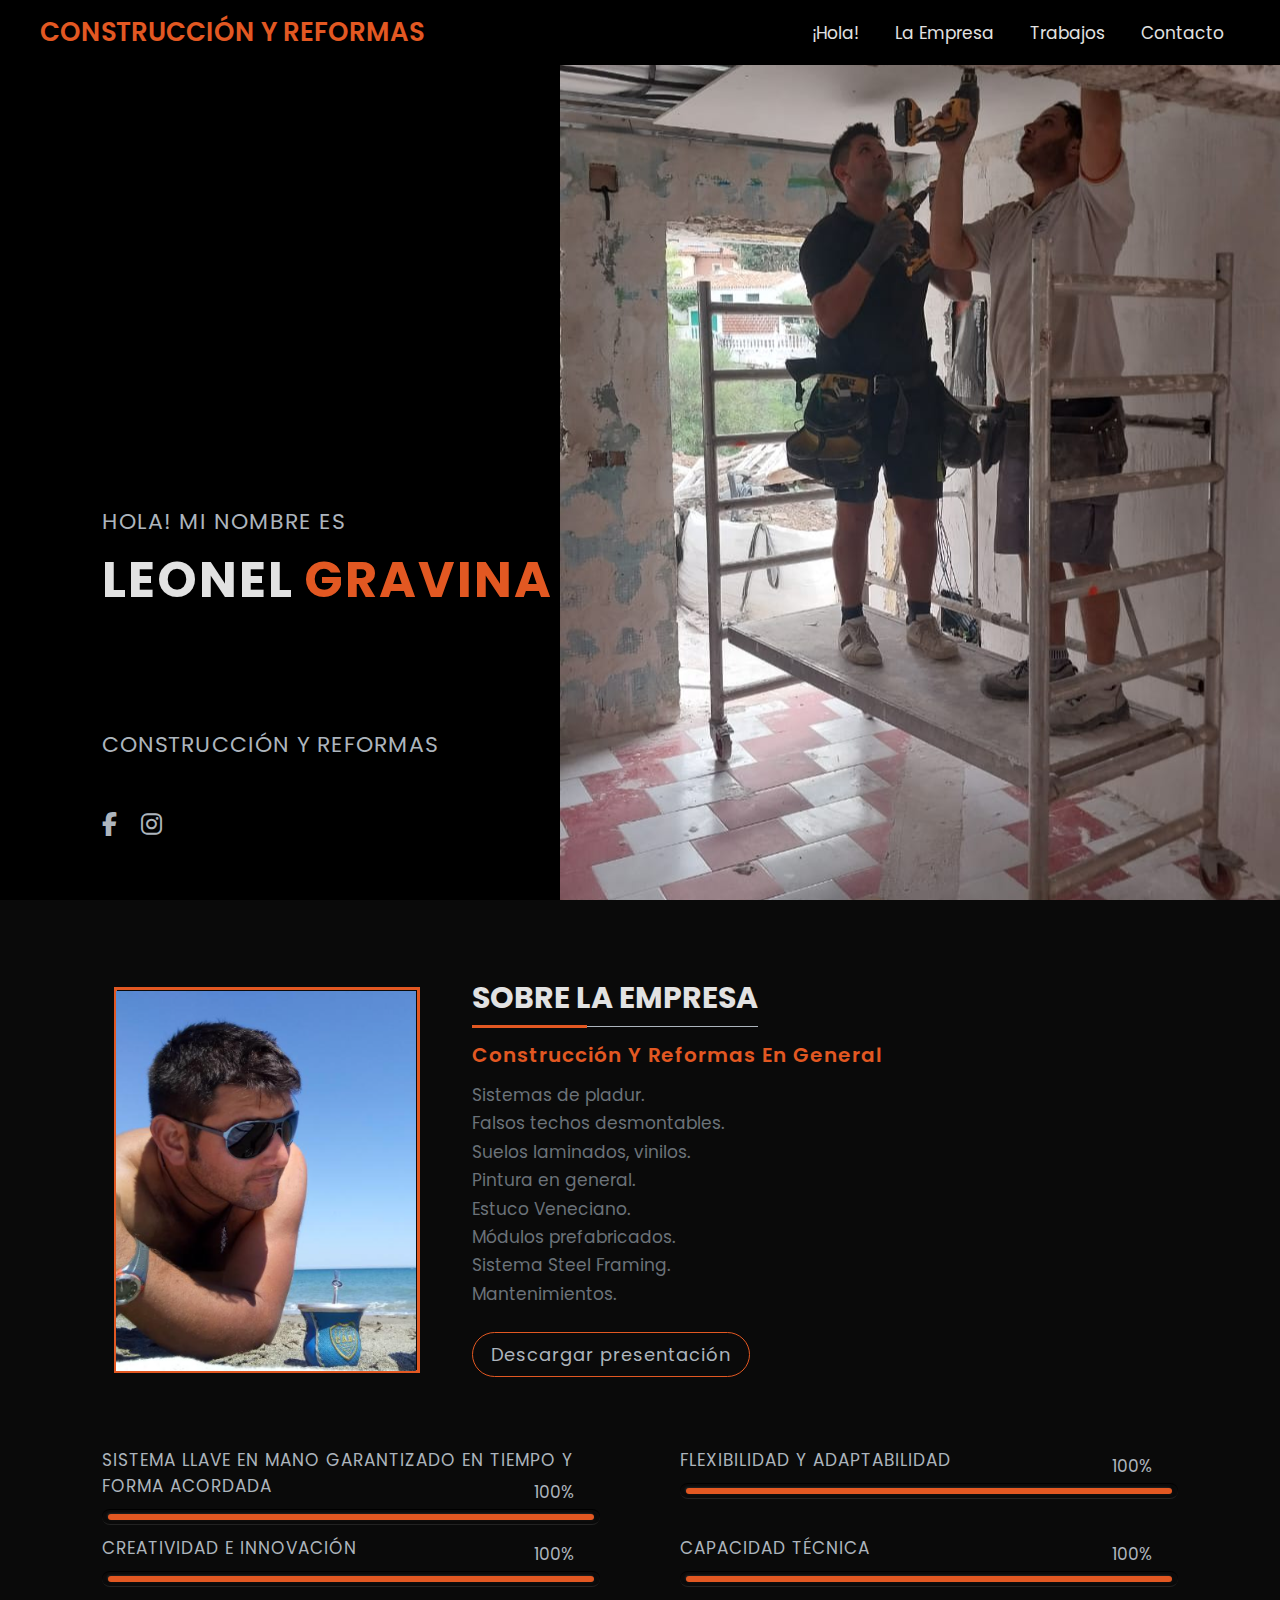
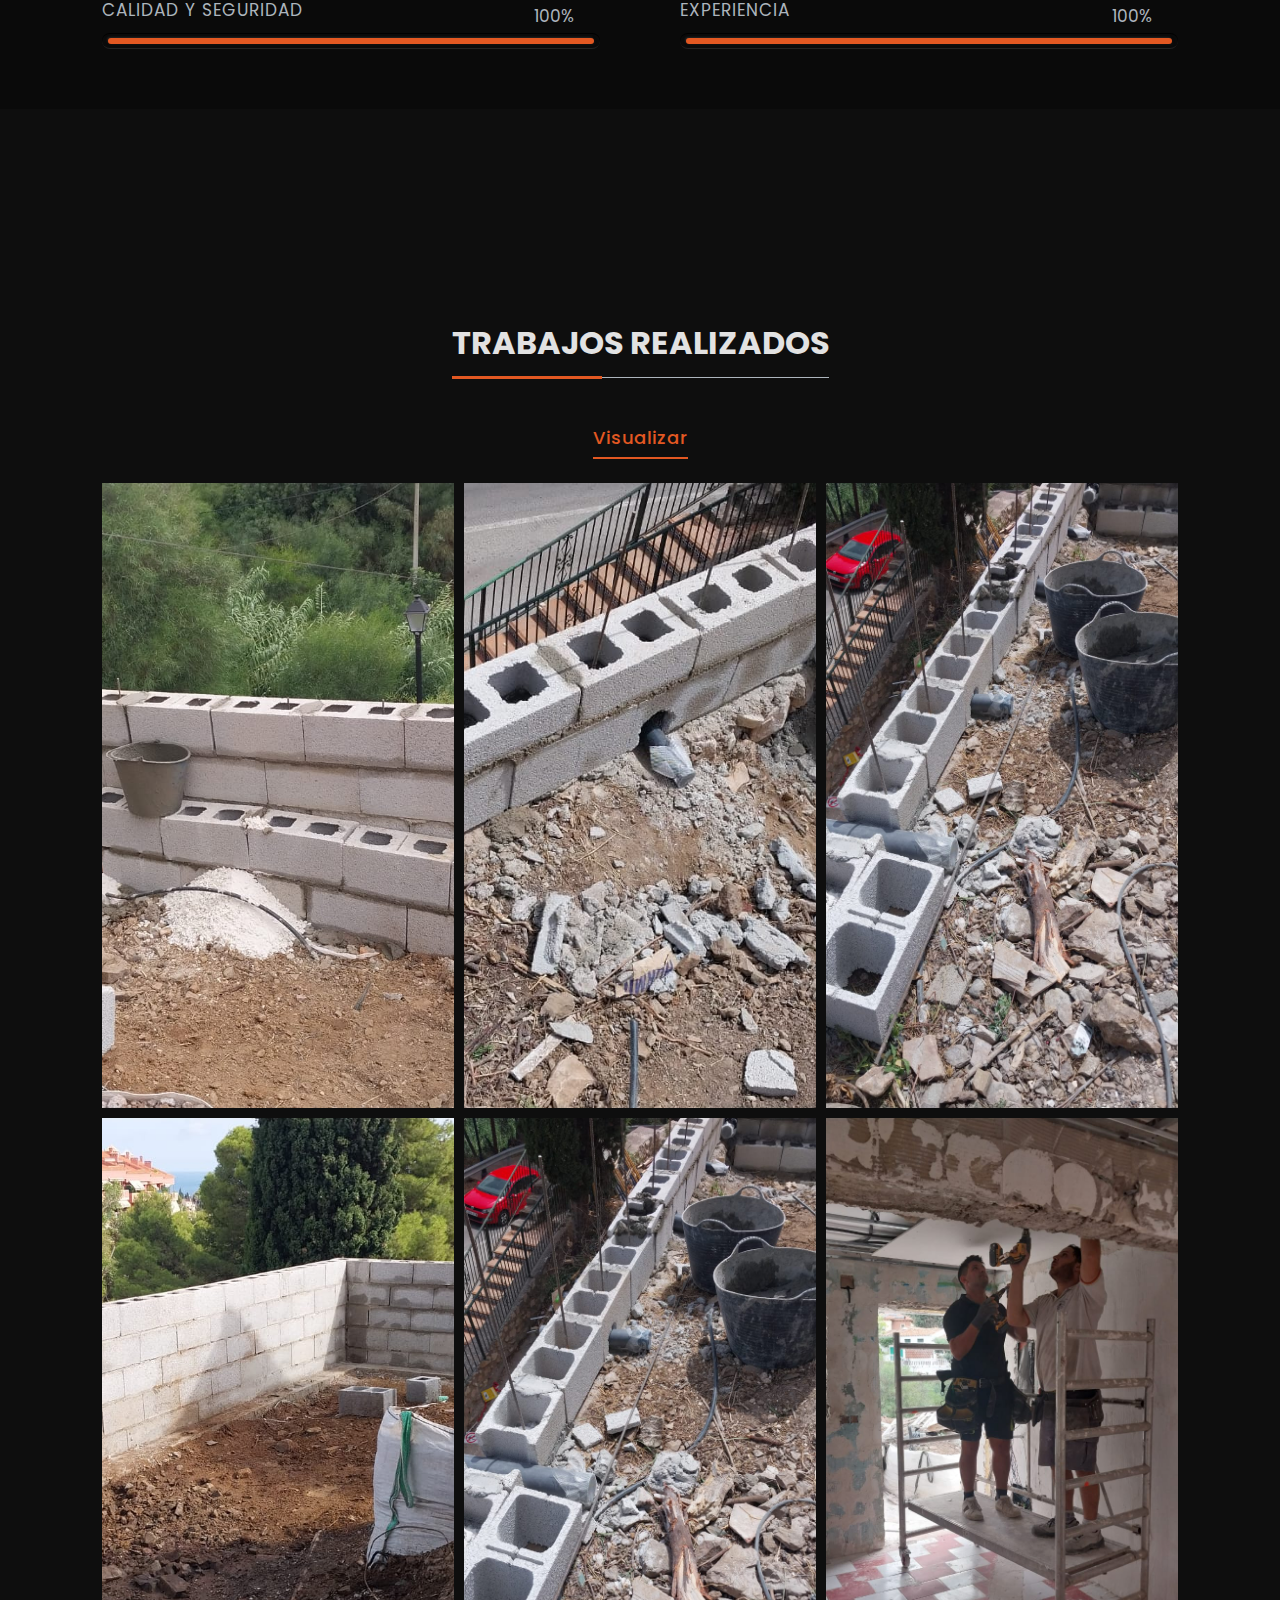
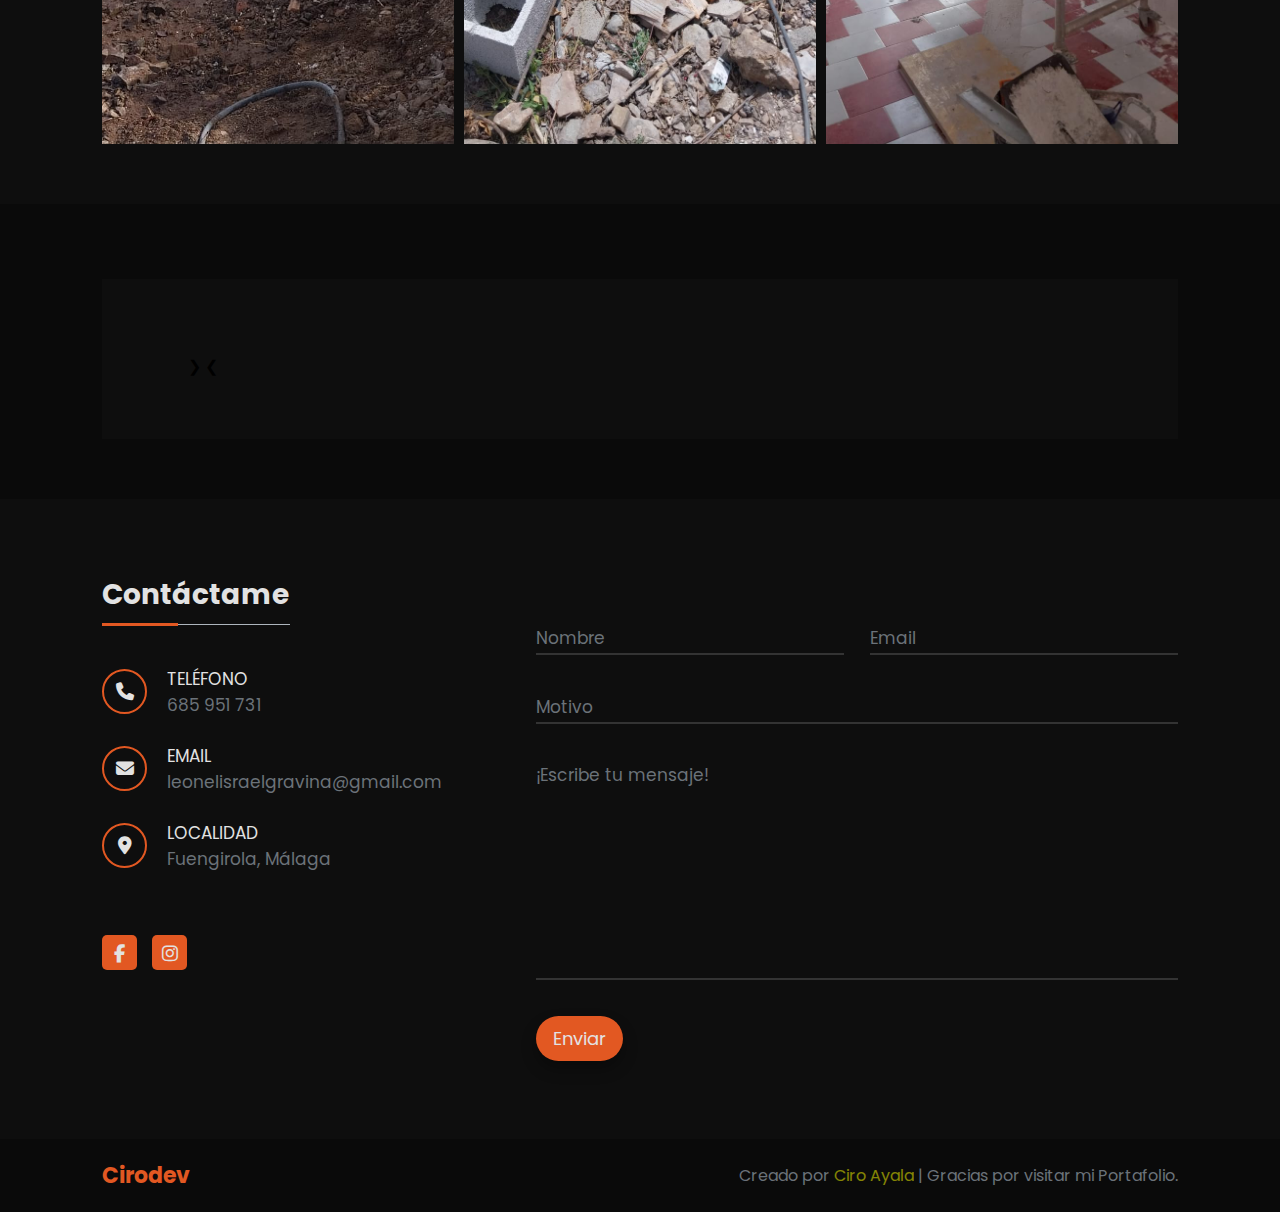
==== index.html @ b0738f1f "Add files via upload" ====
<!DOCTYPE html>
<html>
<head>
	<!-- *******  Link To Custom CSS Style Sheet  ******* -->
	<link rel="stylesheet" type="text/css" href="style.css">

	<!-- *******  Font Awesome Icons Link  ******* -->
	<link rel="stylesheet" href="https://cdnjs.cloudflare.com/ajax/libs/font-awesome/6.1.1/css/all.min.css"/>

	<!-- *******  Link To Goggle Fonts  *******  -->
	<link href="https://fonts.googleapis.com/css2?family=Poppins:ital,wght@0,100;0,200;0,400;0,500;0,600;0,800;1,900&display=swap" rel="stylesheet">

	<meta name="viewport" content="width=device-width, initial-scale=1.0">
	<title>Leonel Gravina</title>
</head>
<body>
<div class="websiteContainer">
	
	<!--  *******   Home Section Starts   *******  -->

	<section class="homeSection" id="sectionHome">
		
		<!--  =======   Menu Starts   =======  -->

		<nav class="primaryMenu">
			
			<div class="logo">
				<a href="#">Construcción Y Reformas</a>
			</div>
			
			<ul>
				<li><a href="#sectionHome">¡Hola!</a></li>
				<li><a href="#sectionAbout">La Empresa</a></li>
				
				<li><a href="#sectionPortfolio">Trabajos</a></li>
			
				<li><a href="#sectionContact">Contacto</a></li>
			</ul>

			<div id="primaryMenuBtn">
				<div class="bar"></div>
				<div class="bar"></div>
				<div class="bar"></div>
			</div>

		</nav>

		<!--  =======   Menu Ends   =======  -->

		<!--  =======   Home Body Starts   =======  -->

		<main class="homeBody">
			<div class="homeInfoText">
				<br>
				<br>
				<br>
				<br>
				<br>
				<br>
				<br>
				<br>
				<br>
				<br>
				<br>
				<br>
				<p>Hola! mi nombre es</p>
				<h1><span>Leonel</span><span>Gravina</span></h1>
				<br>
				<br>
				<br>
				<br>
				<p>Construcción y Reformas</p>
				
				<div class="homeSocialMedia">
					<a href="https://www.facebook.com/leonel.gravina.7" target="_blank"><i class="fa-brands fa-facebook-f"></i></a>
					<!--a href="#"><i class="fa-brands fa-twitter"></i></a-->
					<a href="https://instagram.com/leonelgravina?igshid=NzZlODBkYWE4Ng==" target="_blank"><i class="fa-brands fa-instagram"></i></a>
					
				</div>

		</main>

		<!--  =======   Home Body Ends   =======  -->

	</section>

	<!--  *******   Home Section Ends   *******  -->


	<!--  *******   About Section Starts   *******  -->

	<section class="aboutSection" id="sectionAbout">
		<div class="aboutContents">
			
			<!--  =======   About Image Starts   =======  -->

			<div class="aboutImage">
				<img src="Images/leonel.png">
			</div>
			<!--  =======   About Image Ends   =======  -->

			<!--  =======   About Info Starts   =======  -->

			<div class="aboutInfo">
				<h1>Sobre la Empresa</h1>
				<h2>Construcción y Reformas en general</h2>
				<p>Sistemas de pladur.</p>
				<p>Falsos techos desmontables.</p>
				<p>Suelos laminados, vinilos.</p>
				<p>Pintura en general.</p>
				<p>Estuco Veneciano.</p>
				<p>Módulos prefabricados.</p>
				<p>Sistema Steel Framing.</p>
				<p>Mantenimientos.</p>
				<!--<div class="aboutPersonalInfo">
					<div><span>Nombre:</span><span>Leonel Gravina</span></div>
					<div><span>Edad:</span><span>36 años</span></div>
					<div><span>Email:</span><span>leonelisraelgravina@gmail.com</span></div>
					<div><span>Teléfono:</span><span>685 951 731</span></div>
					<div><span>Dirección:</span><span>Fuengirola, Málaga.</span></div>
				</div> -->
				<div class="button">
					<a href="./Docs/tarjetaleonel.pdf" download=""><button>Descargar presentación </button></a>
				</div>
			</div>

			<!--  =======   About Info Ends   =======  -->

			<!--  =======   About Skills Starts   =======  -->

<div class="aboutSkills">
	
<div class="skill">
	<div class="subject">Sistema LLave en mano garantizado en tiempo y forma acordada</div>
	<div class="progress_bar">
		<div class="progress_line" value="100%" style="max-width: 100%"></div>
	</div>
</div>

<div class="skill">
	<div class="subject">Flexibilidad y adaptabilidad</div>
	<div class="progress_bar">
		<div class="progress_line" value="100%" style="max-width: 100%"></div>
	</div>
</div>


<div class="skill">
	<div class="subject">Creatividad e innovación</div>
	<div class="progress_bar">
		<div class="progress_line" value="100%" style="max-width: 100%"></div>
	</div>
</div>

<div class="skill">
	<div class="subject">Capacidad técnica</div>
	<div class="progress_bar">
		<div class="progress_line" value="100%" style="max-width: 100%"></div>
	</div>
</div>


<div class="skill">
	<div class="subject">Calidad y seguridad</div>
	<div class="progress_bar">
		<div class="progress_line" value="100%" style="max-width: 100%"></div>
	</div>
</div>

<div class="skill">
	<div class="subject">Experiencia</div>
	<div class="progress_bar">
		<div class="progress_line" value="100%" style="max-width: 100%"></div>
	</div>
</div>

</div>

			<!--  =======   About Skills Ends   =======  -->

		</div>
	</section>

	<!--  *******   About Section Ends   *******  -->


	<!--  *******   Services Section Starts   *******  -->

	<section class="servicesSection" id="sectionServices">
		
		<!--<div class="serviceTitle">
			<h1>Mis Conocimiento</h1>
			<p>Realize dos años de Licenciatura en Informatica y dos Analista de Sistema, pero la gran parte de mis conocimientos los adquiri con la experiencia laboral.</p>
		</div>

		<div class="serviceContents">
			
			<div class="serviceBox">
				<i class="fa-solid fa-code"></i>
				<h2>Backend .NET</h2>
				<p>Tengo más de 30+ Softwares realizados.</p>
			</div>

			<div class="serviceBox">
				<i class="fa-solid fa-laptop-code"></i>
				<h2>Desarrollo de App de Escritorio</h2>
				<p>Llevo realizando más de 20+ aplicaciones para la Institución Policial.</p>
			</div>

			<div class="serviceBox">
				<i class="fa-solid fa-signal"></i>
				<h2>Alarmas</h2>
				<p>Instalación de sistemas de Alarmas, Monitoreo y Video Vigilancia.</p>
			</div> -->

			<!--<div class="serviceBox">
				<i class="fa-solid fa-broom-ball"></i>
				<h2>Logo Design</h2>
				<p>Lorem ipsum dolor sit amet, consectetur adipisicing elit, sed do eiusmod tempor incididunt ut labore et dolore magna aliqua.</p>
			</div>

			<div class="serviceBox">
				<i class="fa-solid fa-mobile-screen"></i>
				<h2>App Design</h2>
				<p>Lorem ipsum dolor sit amet, consectetur adipisicing elit, sed do eiusmod tempor incididunt ut labore et dolore magna aliqua.</p>
			</div>

			<div class="serviceBox">
				<i class="fa-solid fa-rocket"></i>
				<h2>SEO Optimization</h2>
				<p>Lorem ipsum dolor sit amet, consectetur adipisicing elit, sed do eiusmod tempor incididunt ut labore et dolore magna aliqua.</p>
			</div-->


		</div>

	</section>

	<!--  *******   Services Section Ends   *******  -->


	<!--  *******   Resume Section Starts   *******  -->

	

	<!--  *******   Resume Section Ends   *******  -->


	<!--  *******   Portfolio Section Starts   *******  -->

	<section class="portfolioSection" id="sectionPortfolio">
		
		<header class="portfolioTitle">
			<h1>Trabajos Realizados</h1>
		</header>

		<main class="portfolioContents">
			
			<!--  =======   Buttons Starts   =======  -->
			<div class="portfolioBtns">
				<ul>
					<li class="btn active" data-filter="all">Visualizar</li>
					<!--li class="btn" data-filter="design"></li>
					<li class="btn" data-filter="development">Development</li>
					<li class="btn" data-filter="logo">Logo</li-->
				</ul>
			</div>
			<!--  =======   Buttons Ends   =======  -->
			<!--  =======   Gallery Starts   =======  -->

			<div class="portfolioGallery">
				
				<div class="card" data-item="design">
					<div class="imgBox">
						<img src="Images/Pagina_en_construccion.jpeg">
					</div>
				</div>

				<div class="card" data-item="design">
					<div class="imgBox">
						<img src="Images/2.jpeg">
					</div>
				</div>

				<div class="card" data-item="design">
					<div class="imgBox">
						<img src="Images/3.jpeg">
					</div>
				</div>

				<div class="card" data-item="design">
					<div class="imgBox">
						<img src="Images/4.jpeg">
					</div>
				</div>

				<div class="card" data-item="design">
					<div class="imgBox">
						<img src="Images/3.jpeg">
					</div>
				</div>

				<div class="card" data-item="design">
					<div class="imgBox">
						<img src="Images/5.jpeg">
					</div>
				</div>


			</div>

			<!--  =======   Gallery Ends   =======  -->

		</main>

		<!--  =======   Popup Image Box Starts   =======  -->

		<div class="portfolioPopupBox">
			<span>&times;</span>
			<img src="Images/Pagina_en_construccion.jpeg">
		</div>

		<!--  =======   Popup Image Box Ends   =======  -->

	</section>

	<!--  *******   Portfolio Section Ends   *******  -->


	<!--  *******   Testimonial (Review) Section Starts   *******  -->

	<section class="reviewSection" id="sectionReview">
		
		<!--  =======   Titles Starts   =======  -->
	
		<!--  =======   Titles Ends   =======  -->

		<!--  =======   Contents Starts   =======  -->
		<main class="contactSection">
			
			<!--  =======   Review Cards Wrapper Starts   =======  -->
			
			<!--  =======   Review Cards Wrapper Ends   =======  -->

			<!--  =======   Review Buttons Starts   =======  -->
			<div class="reviewBtns">
				<span class="next">&#10095;</span>
				<span class="prev">&#10094;</span>
			</div>
			<!--  =======   Review Buttons Ends   =======  -->

			<!--  =======   Review Cards Indicators Starts   =======  -->
			<div class="reviewCardsIndicators">
				
			</div>
			<!--  =======   Review Cards Indicators Ends   =======  -->

		</main>
		<!--  =======   Contents Ends   =======  -->

	</section>

	<!--  *******   Testimonial (Review) Section Ends   *******  -->


	<!--  *******   Contact Section Starts   *******  -->

	<section class="contactSection" id="sectionContact">
		
		<main class="contactContentsRow">
			
			<!--  =======   Left Column Starts   =======  -->
			<div class="even-column contactDetails">
				
				<div class="contactTitle">
					<h2>Contáctame </h2>
					
				</div>

				<div class="contactInfo">
					
					<div class="iconGroup">
						<div class="icon">
							<i class="fa-solid fa-phone"></i>
						</div>
						<div class="details">
							<span>Teléfono</span>
							<span>685 951 731</span>
						</div>
					</div>

					<div class="iconGroup">
						<div class="icon">
							<i class="fa-solid fa-envelope"></i>
						</div>
						<div class="details">
							<span>Email</span>
							<span>leonelisraelgravina@gmail.com</span>
						</div>
					</div>

					<div class="iconGroup">
						<div class="icon">
							<i class="fa-solid fa-location-dot"></i>
						</div>
						<div class="details">
							<span>Localidad</span>
							<span>Fuengirola, Málaga</span>
						</div>
					</div>

				</div>

				<div class="contactSocialMedia">
					<a href="https://www.facebook.com/leonel.gravina.7" target="_blank"><i class="fa-brands fa-facebook-f"></i></a>
					<!--a href="#"><i class="fa-brands fa-twitter"></i></a-->
					<a href="https://instagram.com/leonelgravina?igshid=NzZlODBkYWE4Ng==" target="_blank"><i class="fa-brands fa-instagram"></i></a>
					
				</div>

			</div>
			<!--  =======   Left Column Ends   =======  -->

			<!--  =======   Right Column Starts   =======  -->

			<div class="even-column contactForm">
				
				<form class="messageForm">
					
					<div class="inputGroup halfWidth">
						<input type="text" name="" required="required">
						<label>Nombre</label>
					</div>

					<div class="inputGroup halfWidth">
						<input type="email" name="" required="required">
						<label>Email</label>
					</div>

					<div class="inputGroup fullWidth">
						<input type="text" name="" required="required">
						<label>Motivo</label>
					</div>

					<div class="inputGroup fullWidth">
						<textarea required="required"></textarea>
						<label>¡Escribe tu mensaje!</label>
					</div>

					<div class="inputGroup fullWidth">
						<button>Enviar</button>
					</div>

				</form>

			</div>

			<!--  =======   Right Column Ends   =======  -->

		</main>

	</section>

	<!--  *******   Contact Section Ends   *******  -->


	<!--  *******   Footer Section Starts   *******  -->

	<section class="footerSection">
		
		<footer class="footerContents">
			<a href="#" class="footerLogo">Cirodev</a>
			<p class="copyRights">Creado por <span>Ciro Ayala</span> | Gracias por visitar mi Portafolio.</p>
		</footer>

	</section>

	<!--  *******   Footer Section Ends   *******  -->







</div>
<!--   *******   Website Container Ends   *******   -->





<script type="text/javascript" src="script.js"></script>
</body>
</html>
---- style.css ----
*{
	margin: 0;
	padding: 0;
	box-sizing: border-box;
	font-family: 'Poppins', sans-serif;
}
html{

	scroll-behavior: smooth;

	/* =====   Colors   ===== */
	--black-clr: #000000;
	--bg-clr-one: #0a0a0a;
	--bg-clr-two: #0e0e0e;
	--primary-clr: #e25822;
	--primary-heading-clr: #e2e2e2;
	--secondary-heading-clr: #adb5bd;
	--text-clr: #6b7279;
    
    /* =====   Font Sizes   ===== */
	--text-fontSize: 17px;
	--btn-fontSize: 18px;
	--large-heading: 32px;
}
body{
	width: 100%;
	min-height: 100vh;
}
.websiteContainer{
	max-width: 1568px;
	margin: 0px auto;
	background-color: var(--black-clr);
	color: var(--primary-heading-clr);
}

/*   *******   Home Section Styling Starts   *******   */

.homeSection{
	width: 100%;
	position: relative;
}
.homeSection .primaryMenu{
	width: 100%;
	display: flex;
	justify-content: space-between;
	align-items: center;
	padding: 0px 40px;
	height: 65px;
}
.homeSection .stickyMenuBar{
	position: fixed;
	max-width: 1568px;
	top: 0;
	background-color: var(--bg-clr-one);
	box-shadow: 0px 2px 3px 0px #000;
	z-index: 100;
	animation: navbarAnim 0.4s linear;
}
@keyframes navbarAnim{
	0%{
		transform: translateY(-100px);
	}
	100%{
		transform: translateY(0px);
	}
}
.homeSection .primaryMenu .logo a{
	text-decoration: none;
	color: var(--primary-clr);
	font-size: 26px;
	font-weight: 600;
	text-transform: uppercase;
}
.homeSection .primaryMenu ul{
	list-style: none;
}
.homeSection .primaryMenu ul li{
	display: inline-block;
	padding: 0px 16px;
}
.homeSection .primaryMenu ul li:nth-child(7){
	padding-right: 0px;
}
.homeSection .primaryMenu ul li a{
	position: relative;
	display: block;
	text-decoration: none;
	font-size: var(--text-fontSize);
	color: var(--primary-heading-clr);
}
.homeSection .primaryMenu ul li a:after{
	content: '';
	position: absolute;
	width: 100%;
	height: 2px;
	background-color: var(--primary-clr);
	border-radius: 5px;
	top: 110%;
	left: 0;
	transition: 0.4s;
	transform: scale(0);
}
.homeSection .primaryMenu ul li a:hover::after{
	transform: scale(1);
}
.homeSection .primaryMenu #primaryMenuBtn{
	cursor: pointer;
	user-select: none;
	display: none;
}
.primaryMenu #primaryMenuBtn .bar{
	width: 26px;
	height: 3px;
	background-color: var(--primary-heading-clr);
	border-radius: 5px;
	margin: 5px auto;
	transition: 0.4s cubic-bezier(1, 0.2, 0.2, 1);
}
.homeSection .homeBody{
	width: 100%;
	height: calc(100vh - 65px);
	background-color: var(--black-clr);
	background-image: url('Images/5.jpeg');
	background-repeat: no-repeat;
	background-position: right center;
	background-size: auto;
}
.homeSection .homeBody .homeInfoText{
	padding: 0px 8%;
	max-width: 768px;
	height: 100%;
	display: flex;
	flex-direction: column;
	justify-content: center;
	align-items: flex-start;
}
.homeBody .homeInfoText p{
	color: var(--secondary-heading-clr);
	font-size: 22px;
	text-transform: uppercase;
	letter-spacing: 1px;
	text-shadow: 1px 1px 2px #000, -1px -1px 2px #000;
}
.homeBody .homeInfoText h1{
	color: var(--primary-heading-clr);
	font-size: 50px;
	padding: 4px 0px 10px 0px;
	letter-spacing: 2px;
	text-transform: uppercase;
	display: flex;
	flex-wrap: wrap;
	text-shadow: 1px 1px 2px #000, -1px -1px 2px #000;
}
.homeBody .homeInfoText h1 span:nth-child(1){
	padding-right: 10px;
}
.homeBody .homeInfoText h1 span:nth-child(2){
	color: var(--primary-clr);
}
.homeBody .homeInfoText button{
	padding: 10px 16px;
	border: 1px solid var(--primary-clr);
	border-radius: 25px;
	outline: none;
	font-size: var(--btn-fontSize);
	text-transform: uppercase;
	background-color: var(--black-clr);
	color: var(--secondary-heading-clr);
	margin-top: 40px;
	cursor: pointer;
	transition: all 0.4s;
}
.homeBody .homeInfoText button:hover{
	color: var(--primary-clr);
	border: 1px solid var(--secondary-heading-clr);
}
.homeBody .homeInfoText .homeSocialMedia{
	position: absolute;
	bottom: 60px;
}
.homeInfoText .homeSocialMedia a i{
	font-size: 24px;
	padding-right: 20px;
	color: var(--secondary-heading-clr);
	transition: 0.4s;
}
.homeInfoText .homeSocialMedia a i:hover{
	color: var(--primary-clr);
	transform: translateY(-3px);
}

/*   *******   Home Section Styling Ends   *******   */


/*   *******   About Section Styling Starts   *******   */

.aboutSection{
	width: 100%;
	padding: 75px 8% 60px;
	background-color: var(--bg-clr-one);
}
.aboutContents .aboutImage{
	grid-area: aboutImage;
}
.aboutContents .aboutInfo{
	grid-area: aboutInfo;
}
.aboutContents .aboutSkills{
	grid-area: aboutSkills;
}
.aboutSection .aboutContents{
	display: grid;
	grid-template-columns: 2fr 5fr;
	grid-gap: 70px;
	grid-template-areas: 'aboutImage aboutInfo'
	                     'aboutSkills aboutSkills';
}
.aboutContents .aboutImage{
	position: relative;
	min-width: 300px;
	height: 380px;
}
.aboutContents .aboutImage img{
	width: 100%;
	height: 100%;
	object-fit: cover;
	display: block;
	position: relative;
	left: 14px;
	bottom: -16px;	
	z-index: 2;
}
.aboutContents .aboutImage::after{
	position: absolute;
	content: '';
	width: 100%;
	height: 100%;
	outline: 3px solid var(--primary-clr);
	top: 15px;
	left: 15px;
	z-index: 1;
}
.aboutContents .aboutInfo h1{
	position: relative;
	display: inline-block;
	font-size: 30px;
	color: var(--primary-heading-clr);
	text-transform: uppercase;
	margin-bottom: 5px;
}
.aboutContents .aboutInfo h1::before{
	content: '';
	position: absolute;
	width: 100%;
	height: 1px;
	top: 110%;
	left: 0;
	background-color: var(--secondary-heading-clr);
}
.aboutContents .aboutInfo h1::after{
	content: '';
	position: absolute;
	width: 40%;
	height: 3px;
	top: calc(110% - 1px);
	left: 0;
	background-color: var(--primary-clr);
}
.aboutContents .aboutInfo h2{
	font-size: 20px;
	font-weight: 600;
	color: var(--primary-clr);
	padding: 14px 0px 15px;
	text-transform: capitalize;
	letter-spacing: 1px;
}
.aboutContents .aboutInfo p{
	color: var(--text-clr);
	font-size: var(--text-fontSize);
	line-height: 1.2;
	text-align: justify;
	padding-bottom: 8px;
}
.aboutInfo .aboutPersonalInfo{
	display: grid;
	grid-template-columns: 1fr 1fr;
	grid-gap: 10px 20px;
	margin-top: 14px;
	padding-bottom: 10px;
	border-bottom: 1px solid #333;
}
.aboutInfo .aboutPersonalInfo div{
	display: grid;
	grid-template-columns: 1fr 1fr;
}
.aboutPersonalInfo div span{
	color: var(--text-clr);
	letter-spacing: 1px;
}
.aboutContents .aboutInfo button{
	min-width: 150px;
	padding: 8px 18px;
	font-size: var(--btn-fontSize);
	letter-spacing: 1px;
	color: var(--secondary-heading-clr);
	background-color: var(--bg-clr-one);
	border: 1px solid var(--primary-clr);
	border-radius: 25px;
	margin-top: 20px;
	cursor: pointer;
	transition: all 0.4s;
}
.aboutContents .aboutInfo button:hover{
	color: var(--primary-clr);
	border-color: var(--secondary-heading-clr);
}
.aboutContents .aboutSkills{
	display: grid;
	grid-template-columns: 1fr 1fr;
	grid-gap: 10px 80px;
}
.aboutSkills .skill .subject{
	font-size: var(--text-fontSize);
	font-weight: thin;
	color: var(--secondary-heading-clr);
	padding-bottom: 10px;
	text-transform: uppercase;
	letter-spacing: 1px;
}
.aboutSkills .skill .progress_bar{
	width: 100%;
	height: 16px;
	background-color: var(--bg-clr-one);
	padding: 4px 6px;
	border-top: 1px solid #000;
	border-bottom: 1px solid #222;
	border-radius: 15px;
}
.aboutSkills .skill .progress_bar .progress_line{
	position: relative;
	width: 100%;
	height: 100%;
	background-color: var(--primary-clr);
	box-shadow: -1px -1px 2px #222,
	             1px 1px 2px #111;
	border-radius: 15px;
}
.aboutSkills .skill .progress_bar .progress_line::after{
	position: absolute;
	content: attr(value);
	top: -35px;
	right: 0;
	transform: translateX(-50%);
	color: var(--secondary-heading-clr);
	font-size: var(--text-fontSize);
}

/*   *******   About Section Styling Ends   *******   */


/*  *******   Services Section Styling Starts   *******  */

.servicesSection{
	width: 100%;
	padding: 75px 8% 60px;
	background-color: var(--bg-clr-two);
}
.servicesSection .serviceTitle{
	max-width: 700px;
	margin: 0px auto 45px;
	text-align: center;
}
.servicesSection .serviceTitle h1{
	position: relative;
	display: inline-block;
	font-size: var(--large-heading);
	color: var(--primary-heading-clr);
	text-transform: uppercase;
	margin-bottom: 30px;
}
.servicesSection .serviceTitle h1::before{
	content: '';
	position: absolute;
	width: 100%;
	height: 1px;
	top: 120%;
	left: 0;
	background-color: var(--secondary-heading-clr);
}
.servicesSection .serviceTitle h1::after{
	content: '';
	position: absolute;
	width: 40%;
	height: 3px;
	top: calc(120% - 1px);
	left: 0;
	background-color: var(--primary-clr);
}
.servicesSection .serviceTitle p{
	font-size: var(--text-fontSize);
	color: var(--secondary-heading-clr);
}
.servicesSection .serviceContents{
	display: flex;
	flex-wrap: wrap;
	justify-content: space-between;
}
.serviceContents .serviceBox{
	flex-basis: 32%;
	display: flex;
	flex-direction: column;
	justify-content: center;
	align-items: center;
	text-align: center;
	padding: 25px 20px 35px;
	background-color: var(--bg-clr-one);
	border: 1px solid #111111;
	margin-bottom: 20px;
	cursor: pointer;
	transition: transform 0.4s,
	            box-shadow 0.4s;
}
.serviceContents .serviceBox:hover{
	transform: translateY(-2px);
	box-shadow: 0px 3px 18px 0px #000;
}
.serviceContents .serviceBox i{
	font-size: 30px;
	color: var(--primary-clr);
}
.serviceContents .serviceBox h2{
	padding: 15px 0px 10px;
	color: var(--secondary-heading-clr);
	font-size: 20px;
}
.serviceContents .serviceBox p{
	font-size: var(--text-fontSize);
	color: var(--text-clr);
	line-height: 1.3;
}

/*  *******   Services Section Styling Ends   *******  */

/*  *******   Resume Section Styling Starts   *******  */

.resumeSection{
	width: 100%;
	padding: 75px 8% 60px;
    background-color: var(--bg-clr-one);
}
.resumeSection .resumeTitle{
	max-width: 700px;
	margin: 0px auto 45px;
	text-align: center;
}
.resumeSection .resumeTitle h1{
	position: relative;
	display: inline-block;
	font-size: var(--large-heading);
	color: var(--primary-heading-clr);
	text-transform: uppercase;
	margin-bottom: 30px;
}
.resumeSection .resumeTitle h1::before{
	content: '';
	position: absolute;
	width: 100%;
	height: 1px;
	top: 120%;
	left: 0;
	background-color: var(--secondary-heading-clr);
}
.resumeSection .resumeTitle h1::after{
	content: '';
	position: absolute;
	width: 40%;
	height: 3px;
	top: calc(120% - 1px);
	left: 0;
	background-color: var(--primary-clr);
}
.resumeSection .resumeTitle p{
	font-size: var(--text-fontSize);
	color: var(--secondary-heading-clr);
}
.resumeSection .resumeContentsRow{
	display: grid;
	grid-template-columns: 1fr 1fr;
	grid-column-gap: 20px;
}
.resumeContentsRow .resumeEvenColumn{
	background-color: var(--bg-clr-two);
	padding: 20px 15px;
	border-radius: 10px;
	border: 1px solid #151515;
}
.resumeContentsRow .resumeEvenColumn .subTitle{
	font-size: 20px;
	color: var(--primary-heading-clr);
	padding: 0px 0px 20px 20px;
	text-transform: uppercase;
}
.resumeEvenColumn .resumeContents .box{
	position: relative;
	padding: 0px 15px 25px 20px;
	background-color: var(--bg-clr-two);
	border-left: 2px solid var(--text-clr);
}
.resumeEvenColumn .resumeContents .box:nth-child(3){
	padding-bottom: 0px;
}
.resumeEvenColumn .resumeContents .box::before{
	content: '';
	position: absolute;
	width: 16px;
	height: 16px;
	border-radius: 50%;
	left: 0;
	top: 0;
	transform: translate(-50%, -10%);
	background-color: var(--primary-clr);
	border: 2px solid var(--bg-clr-two);
}
.resumeEvenColumn .resumeContents .box h4{
	position: relative;
	color: var(--primary-clr);
}
.resumeEvenColumn .resumeContents .box h3{
	font-size: 19px;
	padding: 10px 0px 6px;
	color: var(--secondary-heading-clr);
}
.resumeEvenColumn .resumeContents .box p{
	line-height: 1.2;
	color: var(--text-clr);
	font-size: var(--text-fontSize);
}

/*  *******   Resume Section Styling Ends   *******  */

/*  *******   Portfolio Section Styling Starts   *******  */

.portfolioSection{
	width: 100%;
	padding: 75px 8% 60px;
	background-color: var(--bg-clr-two);
}
.portfolioSection .portfolioTitle{
	max-width: 700px;
	margin: 0px auto;
	text-align: center;
}
.portfolioSection .portfolioTitle h1{
	position: relative;
	display: inline-block;
	font-size: var(--large-heading);
	color: var(--primary-heading-clr);
	text-transform: uppercase;
	margin-bottom: 30px;
}
.portfolioSection .portfolioTitle h1::before{
	content: '';
	position: absolute;
	width: 100%;
	height: 1px;
	top: 120%;
	left: 0;
	background-color: var(--secondary-heading-clr);
}
.portfolioSection .portfolioTitle h1::after{
	content: '';
	position: absolute;
	width: 40%;
	height: 3px;
	top: calc(120% - 1px);
	left: 0;
	background-color: var(--primary-clr);
}
.portfolioContents .portfolioBtns{
	padding: 20px 0px 25px;
}
.portfolioContents .portfolioBtns ul{
	display: flex;
	justify-content: center;
	align-items: center;
	flex-wrap: wrap;
	list-style: none;
}
.portfolioContents .portfolioBtns ul li{
	display: inline-block;
	padding: 3px 0px;
	font-size: 18px;
	font-weight: 500;
	color: var(--secondary-heading-clr);
	letter-spacing: 1px;
	margin: 4px 15px;
	cursor: pointer;
	transition: color 0.4s;
}
.portfolioContents .portfolioBtns ul li:hover{
	color: var(--primary-clr);
}
.portfolioContents .portfolioBtns ul li.active{
	position: relative;
	color: var(--primary-clr);
}
.portfolioContents .portfolioBtns ul li.active::after{
	content: '';
	position: absolute;
	top: 110%;
	left: 0;
	width: 100%;
	height: 2px;
	background-color: var(--primary-clr);
	animation: portfolioAnimOne 0.4s linear;
}
@keyframes portfolioAnimOne{
	0%{
		transform: scale(0);
	}
	100%{
		transform: scale(1);
	}
}
.portfolioContents .portfolioGallery{
	width: 100%;
	display: grid;
	grid-template-columns: repeat(3, 1fr);
	grid-gap: 10px;
}
.portfolioContents .portfolioGallery .card{
	position: relative;
	width: 100%;
	height: 100%;
	cursor: pointer;
	overflow: hidden;
}
.portfolioContents .portfolioGallery .card.active{
	display: block;
	animation: portfolioAnimTwo 0.3s linear;
}
@keyframes portfolioAnimTwo{
	0%{
		transform: scale(0.6);
	}
	100%{
		transform: scale(1);
	}
}
.portfolioContents .portfolioGallery .card.hide{
	display: none;
}
.portfolioGallery .card .imgBox{
	position: relative;
	width: 100%;
	height: 100%;
}
.portfolioGallery .card .imgBox img{
	width: 100%;
	height: 100%;
	object-fit: cover;
	display: block;
	cursor: pointer;
	transition: transform 0.3s linear;
}
.portfolioGallery .card:hover .imgBox img{
	transform: scale(1.1);
}

.portfolioPopupBox{
	position: fixed;
	width: 100%;
	height: 100%;
	top: 0;
	left: 0;
	background-color: rgba(0, 0, 0, 0.90);
	z-index: 300;
	display: none;
}
.portfolioPopupBox span{
	position: absolute;
	display: inline-block;
	color: var(--primary-heading-clr);
	font-size: 50px;
	font-weight: 900;
	top: 0;
	right: 20px;
	cursor: pointer;
}
.portfolioPopupBox img{
	position: absolute;
	top: 50%;
	left: 50%;
	transform: translate(-50%, -50%);
	max-width: 740px;
	object-fit: cover;
	display: block;
	padding: 0px 15px;
}

/*  *******   Portfolio Section Styling Ends   *******  */


/*  *******   Testimonials Section Styling Starts   *******  */

.reviewSection{
	width: 100%;
	padding: 75px 8% 60px;
	background-color: var(--bg-clr-one);
}
.reviewSection .reviewTitle{
	max-width: 700px;
	margin: 0px auto 45px;
	text-align: center;
}
.reviewSection .reviewTitle h1{
	position: relative;
	display: inline-block;
	font-size: var(--large-heading);
	color: var(--primary-heading-clr);
	text-transform: uppercase;
	margin-bottom: 25px;
}
.reviewSection .reviewTitle h1::before{
	content: '';
	position: absolute;
	width: 100%;
	height: 1px;
	top: 120%;
	left: 0px;
	background-color: var(--secondary-heading-clr);
}
.reviewSection .reviewTitle h1::after{
	content: '';
	position: absolute;
	width: 40%;
	height: 3px;
	top: calc(120% - 1px);
	left: 0px;
	background-color: var(--primary-clr);
}
.reviewSection .reviewContents{
	position: relative;
	width: 100%;
	min-height: 370px;
}
.reviewContents .reviewCardsWrapper{
	position: relative;
	width: 88%;
	min-height: inherit;
	margin: 0px auto;
	overflow: hidden;
}
.reviewCardsWrapper .reviewCard{
	position: absolute;
	width: 100%;
	min-height: inherit;
	text-align: center;
	padding: 20px 0px 70px;
	display: flex;
	justify-content: center;
	align-items: center;
	flex-direction: column;
}

.reviewCardsWrapper .reviewCard a{
	text-decoration: none;
}
.reviewCardsWrapper .reviewCard:not(.active){
	top: 0;
	left: -100%;
}
.reviewCardsWrapper .reviewCard img{
	width: 120px;
	height: 120px;
	border-radius: 50%;
	object-fit: cover;
	margin-bottom: 5px;
	outline: 2px solid var(--primary-clr);
	outline-offset: 3px;
}
.reviewCardsWrapper .reviewCard h3{
	font-size: 24px;
	font-weight: 600;
	font-style: italic;
	color: var(--primary-heading-clr);
	padding: 7px;
}
.reviewCardsWrapper .reviewCard h4{
	font-style: italic;
	color: var(--secondary-heading-clr);
}
.reviewCardsWrapper .reviewCard p{
	position: relative;
	font-size: var(--text-fontSize);
	color: var(--text-clr);
	letter-spacing: 1px;
	line-height: 1.2;
	padding: 10px;
}
.reviewContents .reviewBtns span.next,
.reviewContents .reviewBtns span.prev{
	position: absolute;
	top: 50%;
	transform: translateY(-50%);
	padding: 12px 16px;
	color: var(--primary-clr);
	font-weight: bold;
	font-size: 22px;
	transition: 0.4s;
	border-radius: 3px;
	user-select: none;
	cursor: pointer;
}
.reviewContents .reviewBtns span.next{
	right: 0;
}
.reviewContents .reviewBtns span.prev{
	left: 0;
}
.reviewContents .reviewBtns span.next:hover,
.reviewContents .reviewBtns span.prev:hover{
	background-color: #1a1a1a;
	color: var(--primary-clr);
}
.reviewContents .reviewCardsIndicators{
	position: absolute;
	bottom: 0;
	left: 50%;
	transform: translateX(-50%);
	padding: 5px;
	cursor: pointer;
}
.reviewContents .reviewCardsIndicators .dot{
	width: 15px;
	height: 15px;
	margin: 0px 3px;
	border: 2px solid var(--primary-heading-clr);
	border-radius: 50%;
	display: inline-block;
	transition: background-color 0.2s ease;
}
.reviewContents .reviewCardsIndicators .active{
	background-color: var(--primary-clr);
}

@keyframes next1{
	from{
		left: 0%;
	}
	to{
		left: -100%;
	}
}
@keyframes next2{
	from{
		left: 100%;
	}
	to{
		left: 0%;
	}
}
@keyframes prev1{
	from{
		left: 0%;
	}
	to{
		left: 100%;
	}
}
@keyframes prev2{
	from{
		left: -100%
	}
	to{
		left: 0%;
	}
}

/*  *******   Testimonials Section Styling Ends   *******  */

/*  *******   Contact Section Styling Starts   *******  */

.contactSection{
	width: 100%;
	padding: 75px 8% 60px;
	background-color: var(--bg-clr-two);
}
.contactSection .contactContentsRow{
	width: 100%;
	display: flex;
	justify-content: space-between;
}
.contactContentsRow .even-column{
	display: flex;
	flex-direction: column;
}
.contactContentsRow .contactDetails{
	flex-basis: 35%;
	min-width: 320px;
	margin-right: 60px;
}
.contactContentsRow .contactForm{
	flex-basis: 60%;
}
.contactDetails .contactTitle h2{
	position: relative;
	font-size: 28px;
	color: var(--primary-heading-clr);
	display: inline-block;
	margin-bottom: 25px;
}
.contactDetails .contactTitle h2::before{
	content: '';
	position: absolute;
	width: 100%;
	height: 1px;
	top: 120%;
	left: 0px;
	background-color: var(--secondary-heading-clr);
}
.contactDetails .contactTitle h2::after{
	content: '';
	position: absolute;
	width: 40%;
	height: 3px;
	top: calc(120% - 1px);
	left: 0px;
	background-color: var(--primary-clr);
}
.contactDetails .contactTitle p{
	font-size: var(--text-fontSize);
	color: var(--secondary-heading-clr);
	letter-spacing: 1px;
	line-height: 1.2;
	padding-bottom: 22px;
}
.contactDetails .contactInfo{
	margin-bottom: 16px;
}
.contactDetails .contactInfo .iconGroup{
	display: flex;
	align-items: center;
	margin: 25px 0px;
}
.contactDetails .contactInfo .iconGroup .icon{
	width: 45px;
	height: 45px;
	border: 2px solid var(--primary-clr);
	border-radius: 50%;
	margin-right: 20px;
	position: relative;
}
.contactInfo .iconGroup .icon i{
	font-size: 18px;
	color: var(--primary-heading-clr);
	position: absolute;
	top: 50%;
	left: 50%;
	transform: translate(-50%, -50%);
}
.contactInfo .iconGroup .details span{
	display: block;
	color: var(--text-clr);
	font-size: var(--text-fontSize);
}
.contactInfo .iconGroup .details span:nth-child(1){
	text-transform: uppercase;
	color: var(--primary-heading-clr);
}
.contactDetails .contactSocialMedia{
	display: flex;
	justify-content: flex-start;
	align-items: center;
	flex-wrap: wrap;
	margin: 22px 0px 20px;
}
.contactDetails .contactSocialMedia a{
	width: 35px;
	height: 35px;
	text-decoration: none;
	text-align: center;
	margin-right: 15px;
	border: 1px solid transparent;
	border-radius: 5px;
	background-color: var(--primary-clr);
	transition: 0.4s;
}
.contactDetails .contactSocialMedia a i{
	color: var(--primary-heading-clr);
	font-size: 18px;
	line-height: 35px;
	transition: 0.4s;
}
.contactDetails .contactSocialMedia a:hover{
	transform: translateY(-5px);
	background-color: var(--bg-clr-two);
	border: 1px solid var(--primary-clr);
}
.contactDetails .contactSocialMedia a:hover i{
	color: var(--primary-clr);
}
.contactContentsRow .contactForm .messageForm{
	display: flex;
	justify-content: space-between;
	flex-wrap: wrap;
	padding-top: 30px;
}
.contactForm .messageForm .inputGroup{
	position: relative;
	margin: 18px 0px;
}
.contactForm .messageForm .halfWidth{
	flex-basis: 48%;
}
.contactForm .messageForm .fullWidth{
	flex-basis: 100%;
}
.contactForm .messageForm input,
.contactForm .messageForm textarea{
	width: 100%;
	font-size: 18px;
	padding: 2px 0px;
	background-color: var(--bg-clr-two);
	color: var(--primary-heading-clr);
	border: none;
	border-bottom: 2px solid #333;
	outline: none;
}
.contactForm .messageForm textarea{
	resize: none;
	height: 220px;
	display: block;
}
.contactForm .messageForm textarea::-webkit-scrollbar{
	width: 5px;
}
.contactForm .messageForm textarea::-webkit-scrollbar-track{
	background-color: var(--black-clr);
	border-radius: 15px;
}
.contactForm .messageForm textarea::-webkit-scrollbar-thumb{
	background-color: var(--primary-clr);
	border-radius: 15px;
}
.messageForm .inputGroup label{
	position: absolute;
	left: 0;
	bottom: 4px;
	color: var(--text-clr);
	font-size: var(--text-fontSize);
	transition: 0.4s;
	pointer-events: none;
}
.messageForm .inputGroup:nth-child(4) label{
	top: 2px;
}
.messageForm .inputGroup input:focus ~ label,
.messageForm .inputGroup textarea:focus ~ label,
.messageForm .inputGroup input:valid ~ label,
.messageForm .inputGroup textarea:valid ~ label
{
	transform: translateY(-30px);
	font-size: 15px;
}
.contactForm .messageForm .inputGroup button{
	padding: 8px 16px;
	font-size: var(--btn-fontSize);
	background-color: var(--primary-clr);
	color: var(--primary-heading-clr);
	border: 1px solid transparent;
	border-radius: 25px;
	outline: none;
	cursor: pointer;
	box-shadow: 0px 8px 15px rgba(0, 0, 0, 0.3);
	transition: 0.4s;
}
.contactForm .messageForm .inputGroup button:hover{
	background-color: var(--bg-clr-two);
	color: var(--primary-clr);
	box-shadow: 0px 0px 15px rgba(0, 0, 0, 0.3);
	border: 1px solid var(--primary-clr);
}

/*  *******   Contact Section Styling Ends   *******  */


/*  *******   Footer Section Styling Starts   *******  */

.footerSection{
	width: 100%;
	padding: 20px 8%;
	background-color: var(--bg-clr-one);
}
.footerSection .footerContents{
	display: flex;
	justify-content: space-between;
	align-items: center;
}
.footerContents .footerLogo{
	text-decoration: none;
	font-size: 22px;
	font-weight: 700;
	color: var(--primary-clr);
	margin-right: 20px;
}
.footerContents .copyRights{
	font-size: 16px;
	color: var(--text-clr);
}
.footerContents .copyRights span{
	color: yellow;
	opacity: 0.5;
}

/*  *******   Footer Section Styling Ends   *******  */






/*   *******   Media Query   *******   */

@media(max-width: 1068px){
	.aboutSection .aboutContents{
		grid-template-areas: 'aboutImage aboutSkills'
		                     'aboutInfo aboutInfo';
	}
	.aboutContents .aboutSkills{
		grid-template-columns: 1fr;
		grid-gap: 20px;
	}
	.serviceContents .serviceBox{
		flex-basis: 48%;
	}
	.portfolioContents .portfolioGallery{
		grid-template-columns: repeat(2, 1fr);
	}
	.contactForm .messageForm .halfWidth{
		flex-basis: 100%;
	}
}

@media(max-width: 968px){
	.homeSection .primaryMenu #primaryMenuBtn{
		display: block;
	}
	.homeSection .primaryMenu ul{
		position: fixed;
		width: 100%;
		height: calc(100vh - 65px);
		top: 65px;
		right: -100%;
		background-color: var(--bg-clr-one);
		border-top: 1px solid #111;
		display: flex;
		align-items: center;
		flex-direction: column;
		transition: right 0.4s cubic-bezier(1, 0.2, 0.2, 1);
		z-index: 100;
	}
	.homeSection .primaryMenu ul li{
		padding: 18px 20px;
		letter-spacing: 2px;
	}
	.homeSection .primaryMenu ul li:nth-child(1){
		margin-top: 30px;
	}
	.homeSection .primaryMenu ul li a{
		font-size: 18px;
		font-weight: 600;
	}
	#primaryMenuBtn.active .bar:nth-child(2){
		transform: translateX(-30px);
		opacity: 0;
	}
	#primaryMenuBtn.active .bar:nth-child(1){
		transform: translateY(8px) rotate(45deg);
	}
	#primaryMenuBtn.active .bar:nth-child(3){
		transform: translateY(-8px) rotate(-45deg);
	}
	.homeSection .primaryMenu ul.active{
		right: 0;
	}
}

@media(max-width: 868px){
	.aboutSection .aboutContents{
		grid-template-areas: 'aboutImage aboutImage'
		                     'aboutInfo aboutInfo'
		                     'aboutSkills aboutSkills';
	}
	.contactSection .contactContentsRow{
		flex-wrap: wrap;
	}
	.contactContentsRow .contactDetails,
	.contactContentsRow .contactForm{
		flex-basis: 100%;
		margin: 0px;
	}
}

@media(max-width: 768px){
	.homeSection .homeBody{
		background-position: center;
		/*background-blend-mode: hard-light;*/
	}
	.homeSection .homeBody img{
		position: relative;
		top: 10px;
	}
	.resumeSection .resumeContentsRow{
		grid-template-columns: 1fr;
	}
	.resumeContentsRow .resumeEvenColumn{
		margin-top: 30px;
	}
	.portfolioPopupBox img{
		max-width: 92%;
	}
	.reviewContents .reviewCardsWrapper{
		width: 100%;
		min-height: 400px;
	}
	.reviewSection .reviewTitle h1{
		margin-bottom: 15px;
	}
	.reviewContents .reviewBtns{
		display: none;
	}
	.reviewCardsWrapper .reviewCard p{
		padding: 10px 0px;
	}
}

@media(max-width: 668px){
	.aboutInfo .aboutPersonalInfo{
		grid-template-columns: 1fr;
	}
	.serviceContents .serviceBox{
		flex-basis: 100%;
	}
	.portfolioContents .portfolioGallery{
		grid-template-columns: repeat(1, 1fr);
	}
}

@media(max-width: 568px){
	.footerSection .footerContents{
		flex-direction: column;
	}
	.footerContents .footerLogo{
		margin-bottom: 15px;
	}
}

@media(max-width: 468px){
	.reviewContents .reviewCardsWrapper{
		min-height: 450px;
	}
}

@media(max-width: 350px){
	.aboutContents .aboutImage{
		min-width: 100%;
		height: auto;
	}
	.reviewContents .reviewCardsWrapper{
		min-height: 480px;
	}
	.contactContentsRow .contactDetails{
		min-width: 250px;
	}
}
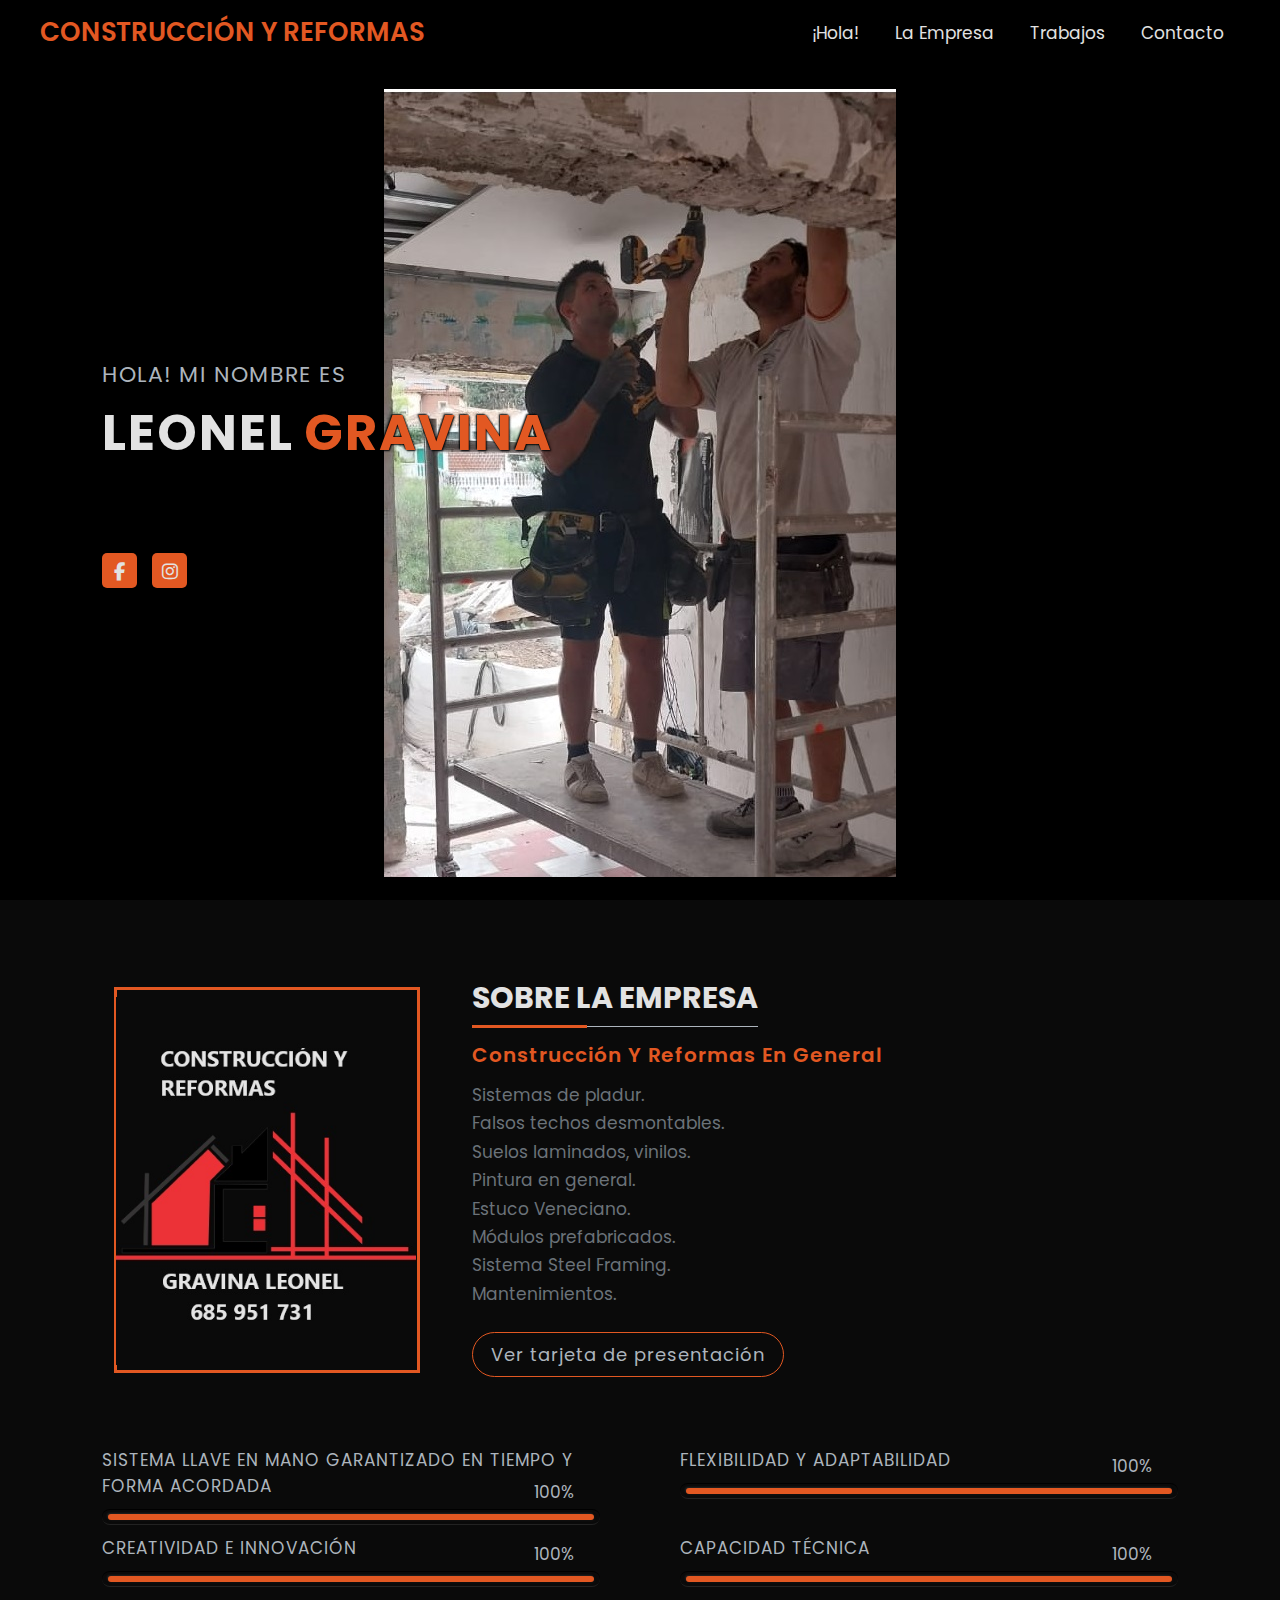
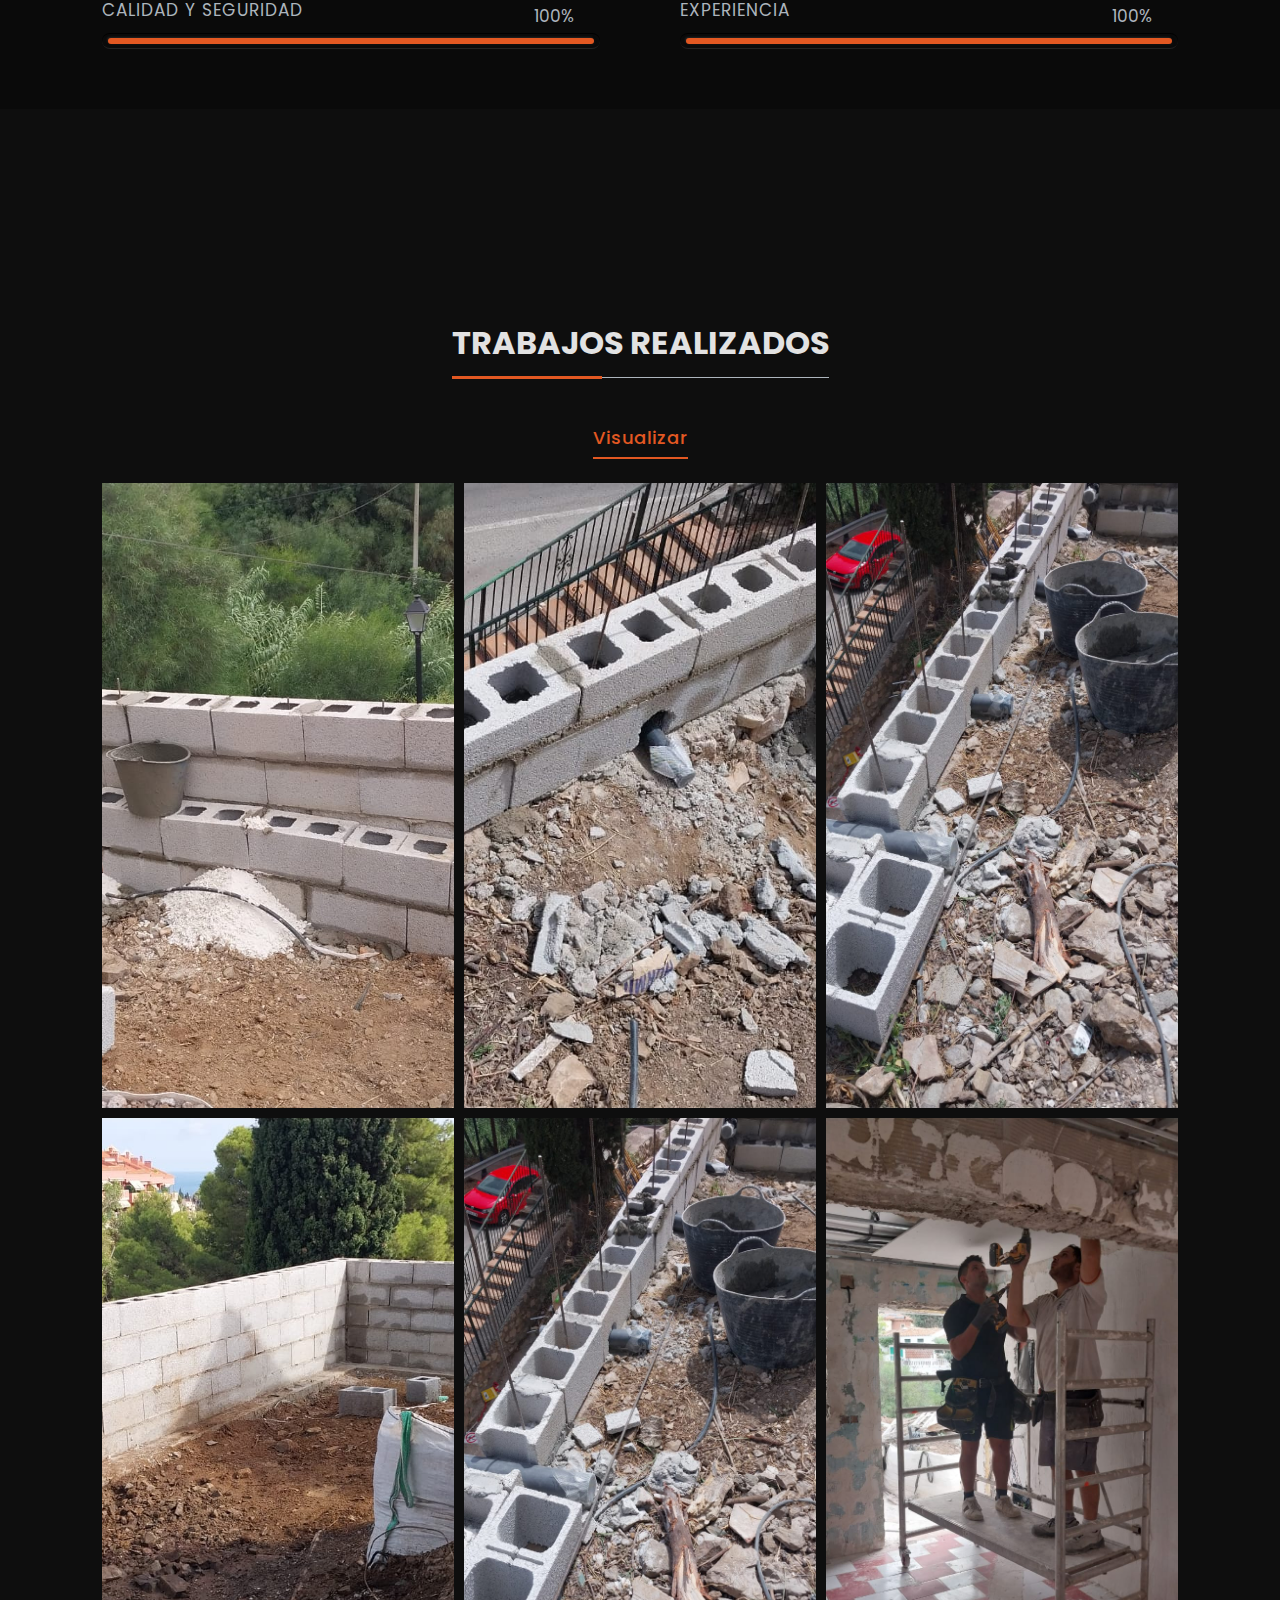
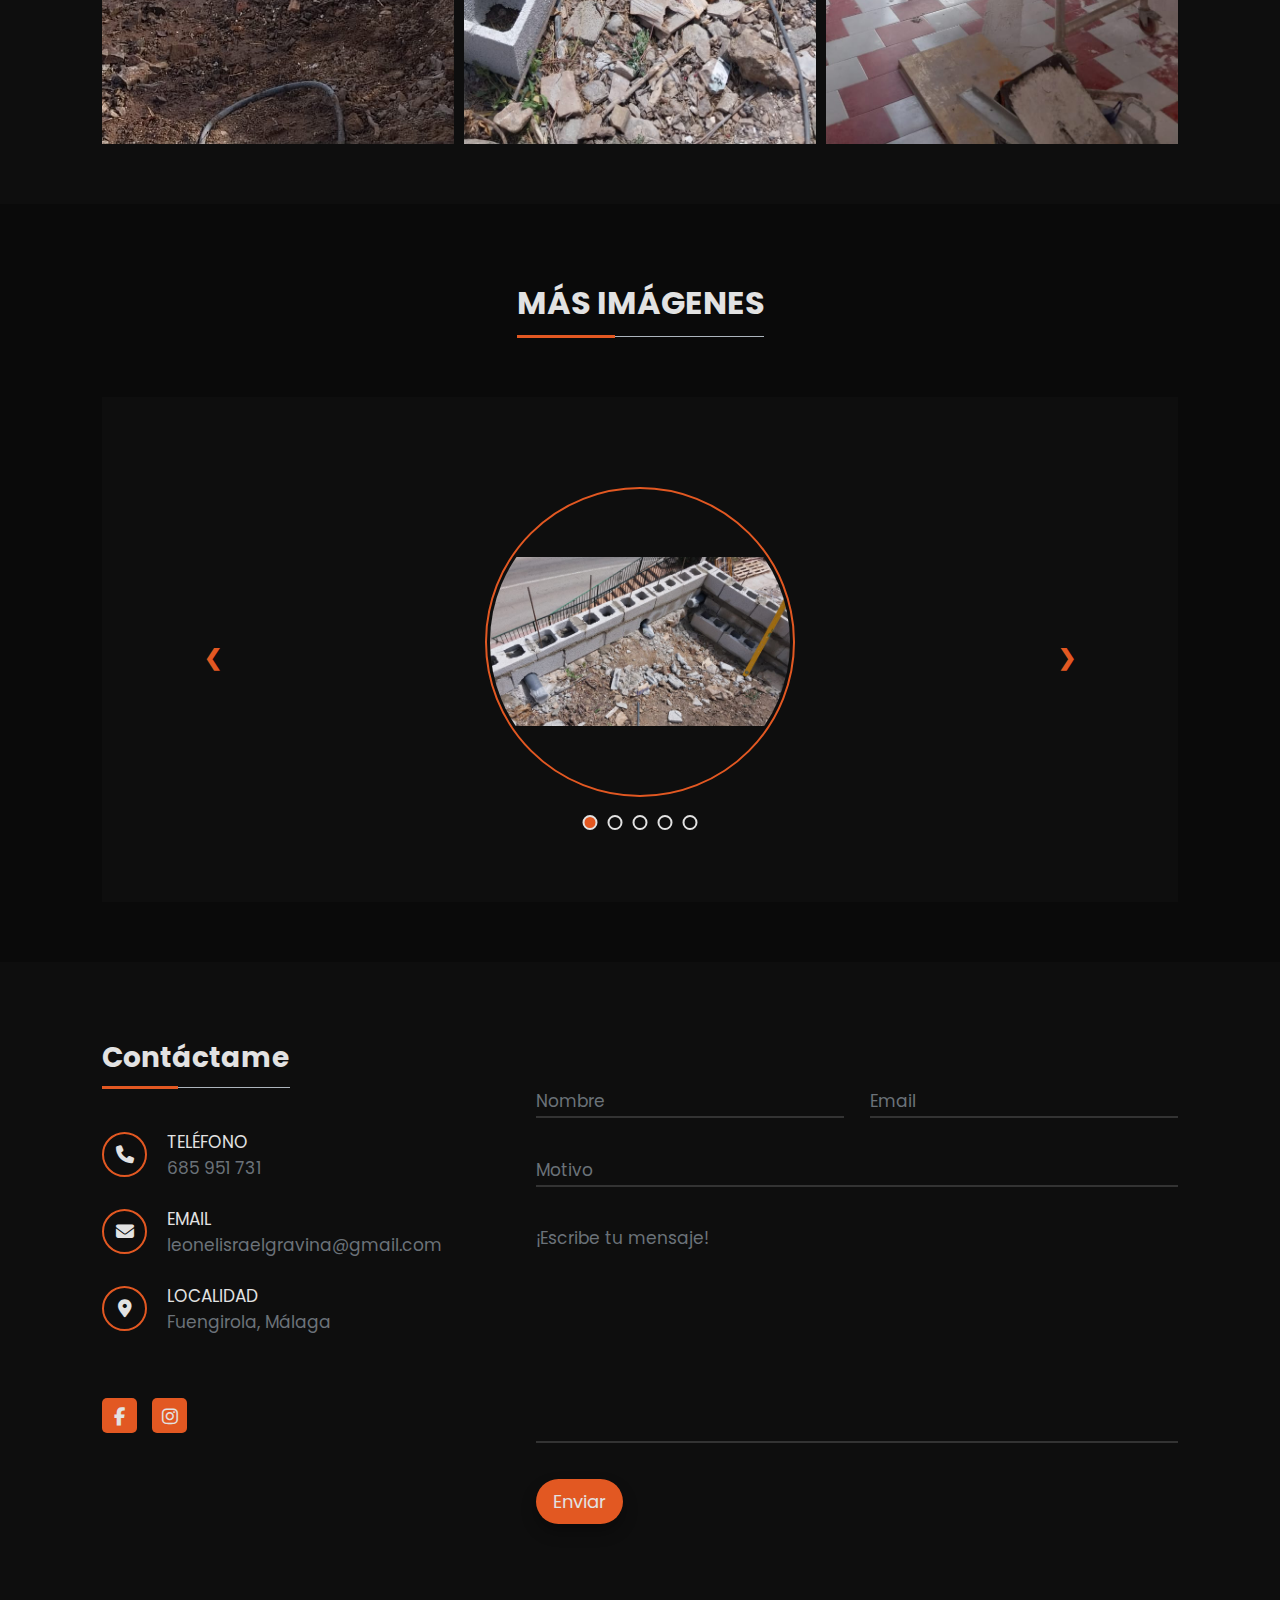
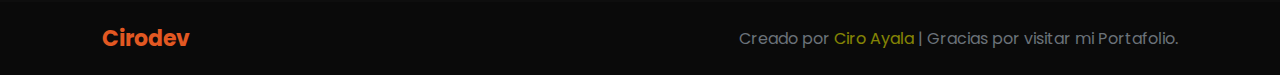
==== commit 74dfab86: "Add files via upload" ====
--- a/index.html
+++ b/index.html
@@ -25,15 +25,15 @@
 		<nav class="primaryMenu">
 			
 			<div class="logo">
-				<a href="#">Construcción Y Reformas</a>
+				<a href="#">Construcción Y Reformas</a> <br>
+				<!--<h1><span>Leonel  Gravina</span></h1>-->
+				
 			</div>
 			
 			<ul>
 				<li><a href="#sectionHome">¡Hola!</a></li>
 				<li><a href="#sectionAbout">La Empresa</a></li>
-				
 				<li><a href="#sectionPortfolio">Trabajos</a></li>
-			
 				<li><a href="#sectionContact">Contacto</a></li>
 			</ul>
 
@@ -51,32 +51,23 @@
 
 		<main class="homeBody">
 			<div class="homeInfoText">
-				<br>
-				<br>
-				<br>
-				<br>
-				<br>
-				<br>
-				<br>
-				<br>
-				<br>
-				<br>
-				<br>
-				<br>
+			
 				<p>Hola! mi nombre es</p>
+
 				<h1><span>Leonel</span><span>Gravina</span></h1>
 				<br>
 				<br>
-				<br>
-				<br>
-				<p>Construcción y Reformas</p>
-				
-				<div class="homeSocialMedia">
+				
+				<!--<p>Construcción y Reformas</p> -->
+				
+
+				<div class="even-column contactDetails">
+				<div class="contactSocialMedia">
 					<a href="https://www.facebook.com/leonel.gravina.7" target="_blank"><i class="fa-brands fa-facebook-f"></i></a>
-					<!--a href="#"><i class="fa-brands fa-twitter"></i></a-->
 					<a href="https://instagram.com/leonelgravina?igshid=NzZlODBkYWE4Ng==" target="_blank"><i class="fa-brands fa-instagram"></i></a>
 					
-				</div>
+				</div> 
+</div>
 
 		</main>
 
@@ -95,7 +86,8 @@
 			<!--  =======   About Image Starts   =======  -->
 
 			<div class="aboutImage">
-				<img src="Images/leonel.png">
+				<!--<img src="Images/leonel.png"> -->
+				<img src="Images/LogoConNumeroFondoNegro.jpg">
 			</div>
 			<!--  =======   About Image Ends   =======  -->
 
@@ -120,7 +112,7 @@
 					<div><span>Dirección:</span><span>Fuengirola, Málaga.</span></div>
 				</div> -->
 				<div class="button">
-					<a href="./Docs/tarjetaleonel.pdf" download=""><button>Descargar presentación </button></a>
+					<a href="./Docs/tarjetaleonel.pdf" download=""><button>Ver tarjeta de presentación </button></a>
 				</div>
 			</div>
 
@@ -332,14 +324,56 @@
 	<section class="reviewSection" id="sectionReview">
 		
 		<!--  =======   Titles Starts   =======  -->
-	
+		<header class="reviewTitle">
+			<h1>Más Imágenes</h1>
+		</header>
 		<!--  =======   Titles Ends   =======  -->
 
 		<!--  =======   Contents Starts   =======  -->
 		<main class="contactSection">
 			
 			<!--  =======   Review Cards Wrapper Starts   =======  -->
-			
+			<main class="reviewContents">
+			
+				<!--  =======   Review Cards Wrapper Starts   =======  -->
+				<div class="reviewCardsWrapper">
+					
+					<div class="reviewCard active">
+						<img src="Images/2.jpeg">
+						<!--<a href="https://myportfolio-bujidev.netlify.app/" target="_blank"><h3>Javier A. Bujedo</h3></a> 
+						<h4>Frontend Developer</h4>
+						<p>Desde el día que arranque a trabajar en su equipo de Desarrollo, demostro predisposición para enseñar y compartir sus habilidades técnicas.<br>En pocas palabras, Ciro es un gran compañero! </p>-->
+					</div>
+	
+					<div class="reviewCard">
+						<img src="Images/3.jpeg">
+						<!--<h3>Miguel Moyano</h3>
+						<h4>Software Developer</h4>
+						<p>Es muy buen compañero y atento a lo que el equipo necesita. <br> Siempre predispuesto a dar una mano ante problemas o nuevos desafíos, y muy abierto a escuchar y aprender día a día.</p> -->
+					</div>
+	
+					<div class="reviewCard">
+						<img src="Images/4.jpeg">
+						<!--<h3>Miguel Moyano</h3>
+						<h4>Software Developer</h4>
+						<p>Es muy buen compañero y atento a lo que el equipo necesita. <br> Siempre predispuesto a dar una mano ante problemas o nuevos desafíos, y muy abierto a escuchar y aprender día a día.</p> -->
+					</div>
+	
+					<div class="reviewCard">
+						<img src="Images/5.jpeg">
+						<!--<h3>Miguel Moyano</h3>
+						<h4>Software Developer</h4>
+						<p>Es muy buen compañero y atento a lo que el equipo necesita. <br> Siempre predispuesto a dar una mano ante problemas o nuevos desafíos, y muy abierto a escuchar y aprender día a día.</p> -->
+					</div>
+	
+					<div class="reviewCard">
+						<img src="Images/LogoConNumeroFondoNegro.jpg">
+						<!--<h3>Miguel Moyano</h3>
+						<h4>Software Developer</h4>
+						<p>Es muy buen compañero y atento a lo que el equipo necesita. <br> Siempre predispuesto a dar una mano ante problemas o nuevos desafíos, y muy abierto a escuchar y aprender día a día.</p> -->
+					</div>
+	
+				</div>
 			<!--  =======   Review Cards Wrapper Ends   =======  -->
 
 			<!--  =======   Review Buttons Starts   =======  -->
@@ -352,6 +386,14 @@
 			<!--  =======   Review Cards Indicators Starts   =======  -->
 			<div class="reviewCardsIndicators">
 				
+
+				<div class="dot active" data-number="0"></div>
+				<div class="dot" data-number="1"></div>
+				<div class="dot" data-number="2"></div>
+				<div class="dot" data-number="3"></div>
+				<div class="dot" data-number="4"></div>
+
+
 			</div>
 			<!--  =======   Review Cards Indicators Ends   =======  -->
 
--- a/style.css
+++ b/style.css
@@ -117,13 +117,18 @@
 	transition: 0.4s cubic-bezier(1, 0.2, 0.2, 1);
 }
 .homeSection .homeBody{
+
+
 	width: 100%;
 	height: calc(100vh - 65px);
 	background-color: var(--black-clr);
-	background-image: url('Images/5.jpeg');
+	background-image: url('Images/5Actualizada.jpg');
 	background-repeat: no-repeat;
-	background-position: right center;
-	background-size: auto;
+	background-position: center ;
+	background-size:auto;
+
+
+
 }
 .homeSection .homeBody .homeInfoText{
 	padding: 0px 8%;
@@ -223,7 +228,7 @@
 .aboutContents .aboutImage img{
 	width: 100%;
 	height: 100%;
-	object-fit: cover;
+	object-fit: contain;
 	display: block;
 	position: relative;
 	left: 14px;
@@ -771,10 +776,10 @@
 	left: -100%;
 }
 .reviewCardsWrapper .reviewCard img{
-	width: 120px;
-	height: 120px;
-	border-radius: 50%;
-	object-fit: cover;
+	width: 300px;
+	height: 300px;
+	border-radius: 70%;
+	object-fit: contain;
 	margin-bottom: 5px;
 	outline: 2px solid var(--primary-clr);
 	outline-offset: 3px;
